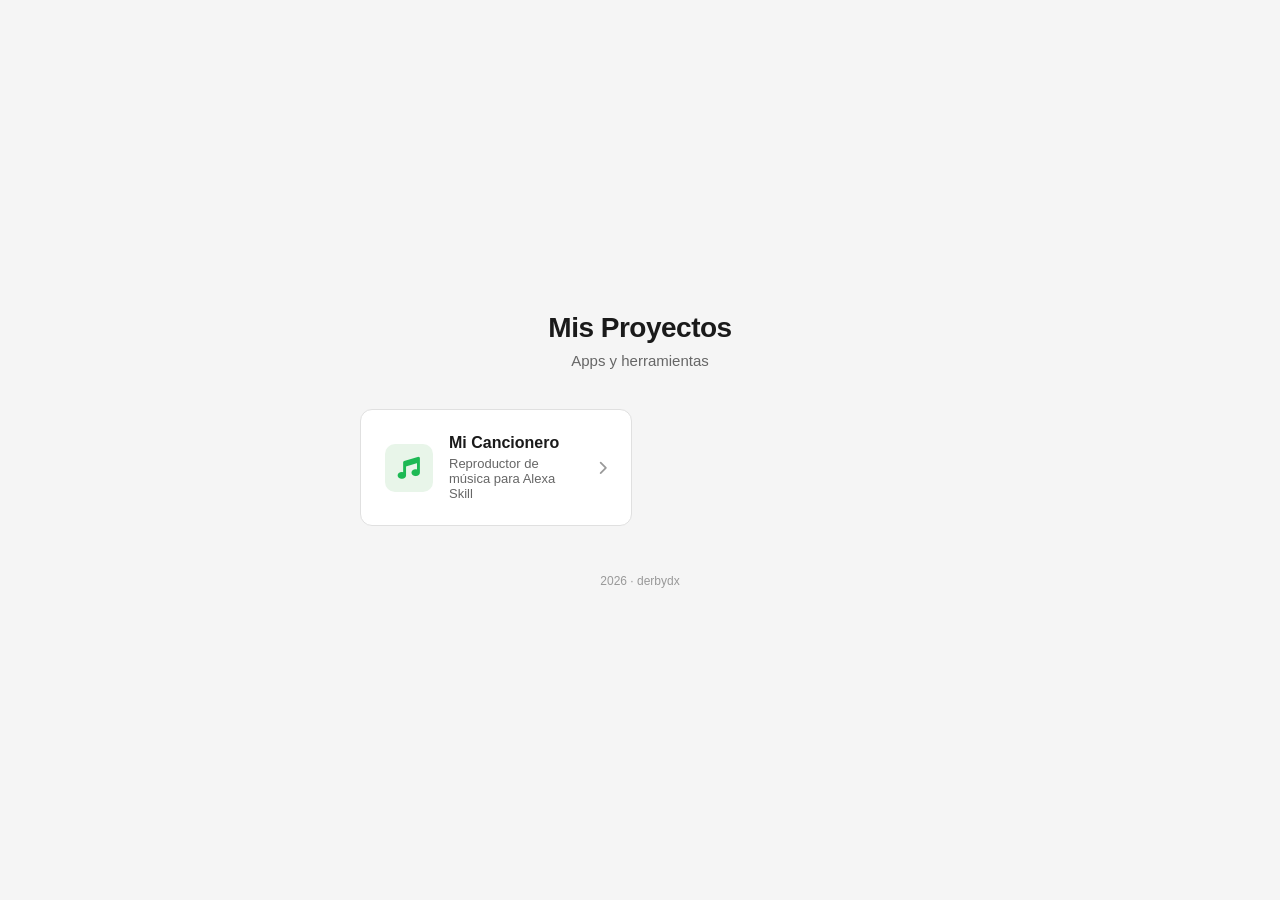
==== backend/static/landing.html @ 8238bb74 "feat: landing page at root with app cards, liberate dominio raiz" ====
<!DOCTYPE html>
<html lang="es">
<head>
  <meta charset="UTF-8">
  <meta name="viewport" content="width=device-width, initial-scale=1.0">
  <title>Mis Proyectos</title>
  <link rel="stylesheet" href="https://cdnjs.cloudflare.com/ajax/libs/font-awesome/6.5.1/css/all.min.css">
  <style>
    *, *::before, *::after {
      box-sizing: border-box;
      margin: 0;
      padding: 0;
    }

    body {
      font-family: -apple-system, BlinkMacSystemFont, 'Segoe UI', Roboto, sans-serif;
      background: #f5f5f5;
      color: #1a1a1a;
      min-height: 100vh;
      display: flex;
      flex-direction: column;
      align-items: center;
      justify-content: center;
      padding: 40px 20px;
    }

    .header {
      text-align: center;
      margin-bottom: 40px;
    }

    .header h1 {
      font-size: 28px;
      font-weight: 700;
      color: #1a1a1a;
      letter-spacing: -0.5px;
    }

    .header p {
      color: #666;
      font-size: 15px;
      margin-top: 8px;
    }

    .grid {
      display: grid;
      grid-template-columns: repeat(auto-fill, minmax(260px, 1fr));
      gap: 16px;
      width: 100%;
      max-width: 560px;
    }

    .card {
      background: #ffffff;
      border: 1px solid #e0e0e0;
      border-radius: 12px;
      padding: 24px;
      text-decoration: none;
      color: #1a1a1a;
      transition: background 0.15s, border-color 0.15s, transform 0.15s;
      display: flex;
      align-items: center;
      gap: 16px;
    }

    .card:hover {
      background: #f0f0f0;
      border-color: #1db954;
      transform: translateY(-2px);
    }

    .card-icon {
      width: 48px;
      height: 48px;
      background: #e8f5e9;
      border-radius: 10px;
      display: flex;
      align-items: center;
      justify-content: center;
      font-size: 22px;
      color: #1db954;
      flex-shrink: 0;
    }

    .card-content {
      min-width: 0;
    }

    .card-content h2 {
      font-size: 16px;
      font-weight: 600;
    }

    .card-content p {
      font-size: 13px;
      color: #666;
      margin-top: 4px;
    }

    .card-arrow {
      margin-left: auto;
      color: #999;
      font-size: 14px;
      flex-shrink: 0;
    }

    .card:hover .card-arrow {
      color: #1db954;
    }

    .footer {
      margin-top: 48px;
      font-size: 12px;
      color: #999;
      text-align: center;
    }
  </style>
</head>
<body>
  <div class="header">
    <h1>Mis Proyectos</h1>
    <p>Apps y herramientas</p>
  </div>

  <div class="grid">
    <a class="card" href="/app-music/">
      <div class="card-icon"><i class="fas fa-music"></i></div>
      <div class="card-content">
        <h2>Mi Cancionero</h2>
        <p>Reproductor de m&uacute;sica para Alexa Skill</p>
      </div>
      <div class="card-arrow"><i class="fas fa-chevron-right"></i></div>
    </a>
  </div>

  <div class="footer">
    <span id="year"></span> &middot; derbydx
  </div>

  <script>
    document.getElementById('year').textContent = new Date().getFullYear();
  </script>
</body>
</html>
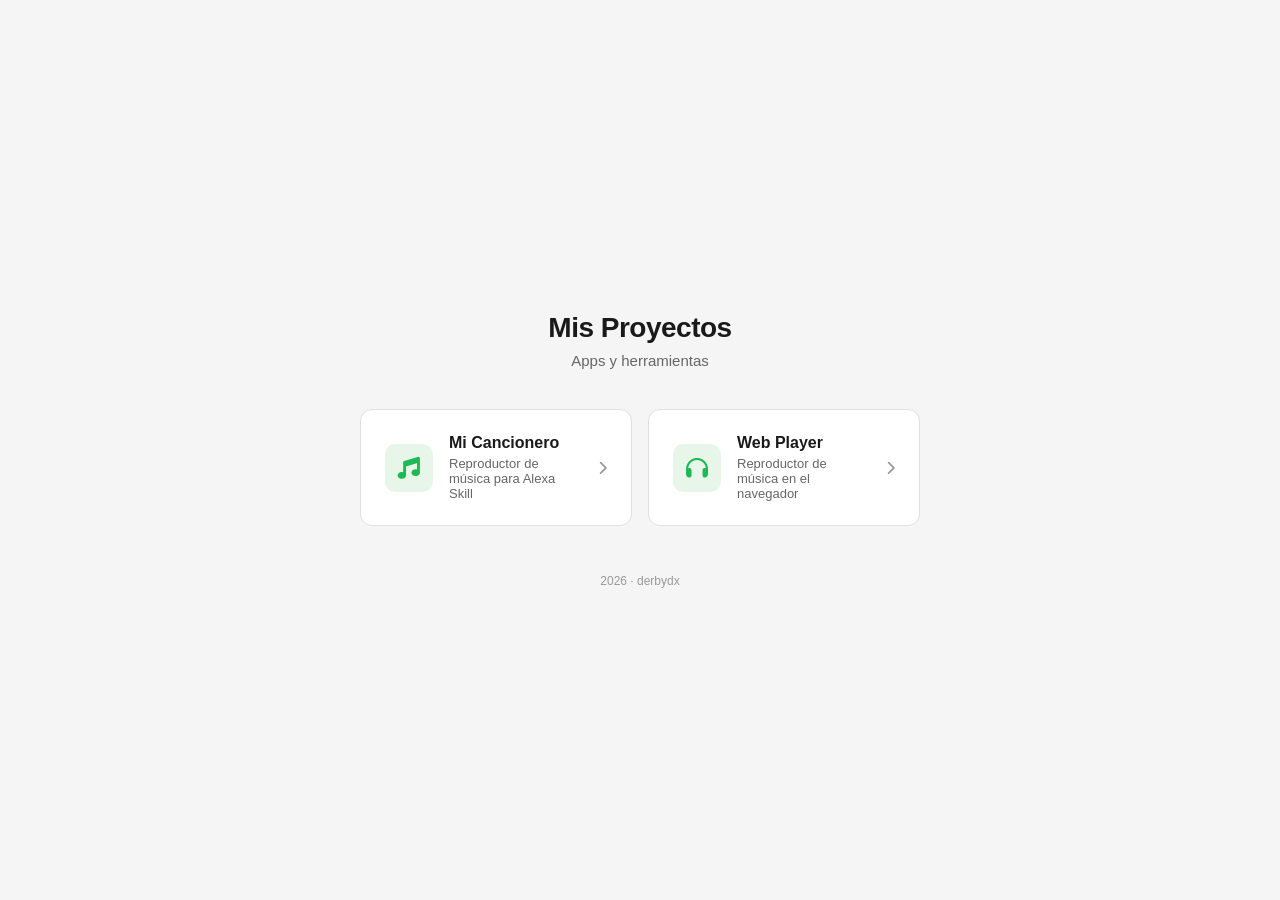
==== commit 33e3767d: "feat: prepare main.py and landing page for web-player" ====
--- a/backend/static/landing.html
+++ b/backend/static/landing.html
@@ -131,6 +131,14 @@
       </div>
       <div class="card-arrow"><i class="fas fa-chevron-right"></i></div>
     </a>
+    <a class="card" href="/web-player/">
+      <div class="card-icon"><i class="fas fa-headphones"></i></div>
+      <div class="card-content">
+        <h2>Web Player</h2>
+        <p>Reproductor de m&uacute;sica en el navegador</p>
+      </div>
+      <div class="card-arrow"><i class="fas fa-chevron-right"></i></div>
+    </a>
   </div>
 
   <div class="footer">
